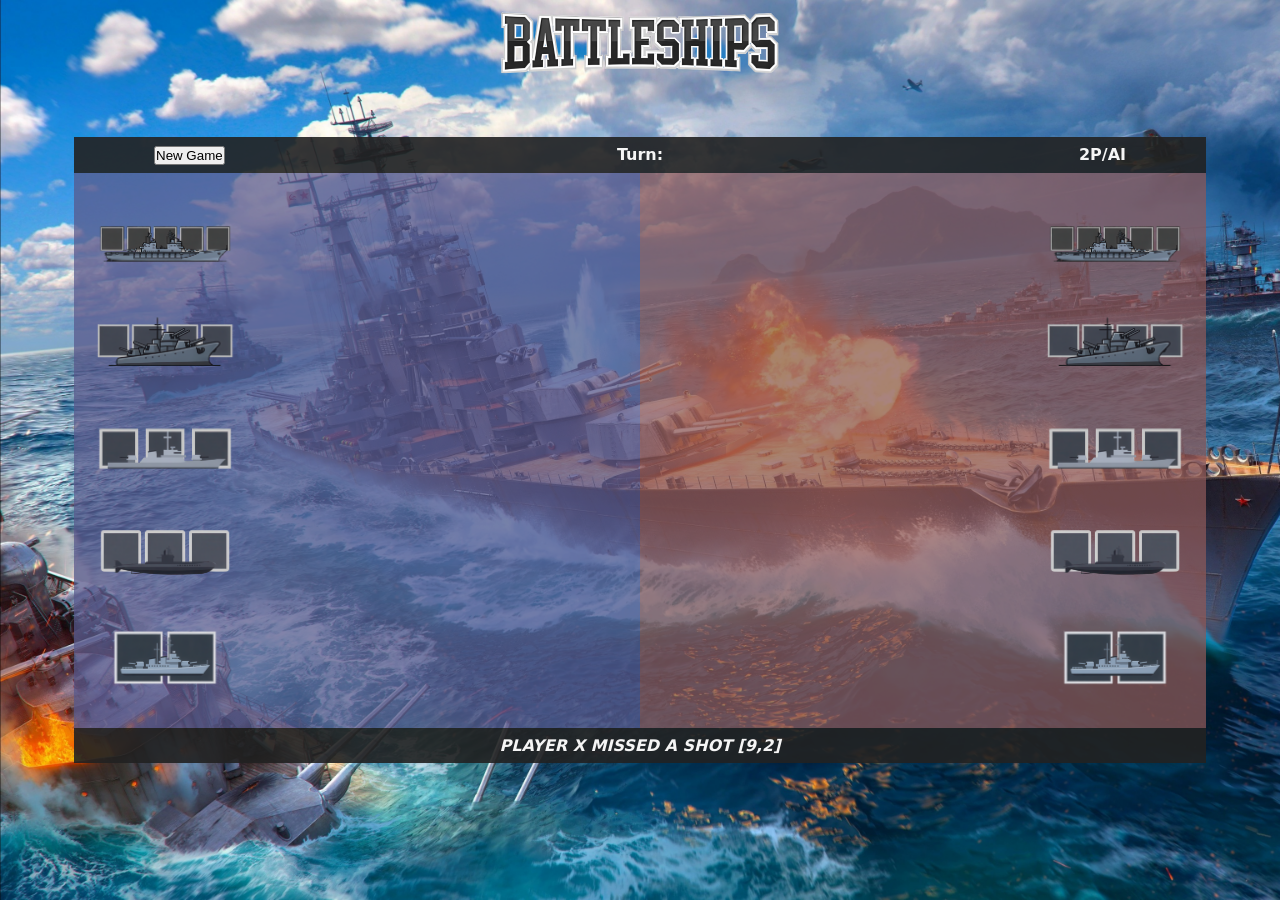
==== src/template.html @ cd9765d9 "feat: add class to newgame button" ====
<!doctype html>
<html lang="en">
  <head>
    <meta charset="UTF-8" />
    <meta name="viewport" content="width=device-width, initial-scale=1.0" />
    <title>Battleship.com</title>
    <link rel="stylesheet" href="styles.css" />
    <script src="index.js" defer></script>
  </head>
  <body>
    <nav class="nav">
      <div class="logo">
        <img
          src="./assets/images/battleships-logo.png"
          alt="Logo with text 'Battleships'"
          width="278px"
          height="60.5px"
        />
      </div>
    </nav>
    <main class="main">
      <section class="main__info">
        <div class="info__newgame">
          <button class="newgame__btn">New Game</button>
        </div>
        <div class="info__turn">
          <p>Turn:</p>
        </div>
        <div class="info__mode">
          <p>2P/AI</p>
        </div>
      </section>
      <section class="game">
        <div class="game__ships1 player1">
          <div class="ship1">
            <img
              src="./assets/icons/ship-carrier.png"
              alt="picture of carrier ship"
              width="150px"
              height="auto"
            />
          </div>
          <div class="ship2">
            <img
              src="./assets/icons/ship-battleship.png"
              alt="picture of battleship ship"
              width="150px"
              height="auto"
            />
          </div>
          <div class="ship3">
            <img
              src="./assets/icons/ship-cruiser.png"
              alt="picture of cruiser ship"
              width="150px"
              height="auto"
            />
          </div>
          <div class="ship4">
            <img
              src="./assets/icons/ship-submarine.png"
              alt="picture of submarine ship"
              width="150px"
              height="auto"
            />
          </div>
          <div class="ship5">
            <img
              src="./assets/icons/ship-destroyer.png"
              alt="picture of destroyer ship"
              width="150px"
              height="auto"
            />
          </div>
        </div>
        <div class="game__board1 player1">
          <div class="board1"></div>
        </div>
        <div class="game__board2 player2">
          <div class="board2"></div>
        </div>
        <div class="game__ships2 player2">
          <div class="ship1">
            <img
              src="./assets/icons/ship-carrier.png"
              alt="picture of carrier ship"
              width="150px"
              height="auto"
            />
          </div>
          <div class="ship2">
            <img
              src="./assets/icons/ship-battleship.png"
              alt="picture of battleship ship"
              width="150px"
              height="auto"
            />
          </div>
          <div class="ship3">
            <img
              src="./assets/icons/ship-cruiser.png"
              alt="picture of cruiser ship"
              width="150px"
              height="auto"
            />
          </div>
          <div class="ship4">
            <img
              src="./assets/icons/ship-submarine.png"
              alt="picture of submarine ship"
              width="150px"
              height="auto"
            />
          </div>
          <div class="ship5">
            <img
              src="./assets/icons/ship-destroyer.png"
              alt="picture of destroyer ship"
              width="150px"
              height="auto"
            />
          </div>
        </div>
      </section>
      <section class="main__info2">
        <div class="info2__turn">
          <p>PLAYER X MISSED A SHOT [9,2]</p>
        </div>
      </section>
    </main>
    <footer class="footer"></footer>
  </body>
</html>
---- src/styles.css ----
* {
  box-sizing: border-box;
  padding: 0;
  margin: 0;
}
html {
  font-family:
    system-ui,
    -apple-system,
    BlinkMacSystemFont,
    "Segoe UI",
    Roboto,
    Oxygen,
    Ubuntu,
    Cantarell,
    "Open Sans",
    "Helvetica Neue",
    sans-serif;
  font-weight: 600;
}
body {
  display: grid;
  background-image: url(./assets/images/warship-bg.jpg);
  background-size: cover;
  min-height: 100vh;
  grid-template: auto 1fr auto/1fr;
}

nav {
  height: 100px;
  display: flex;
  align-content: center;
  justify-content: center;
  padding-block: 0.75rem;
  .logo {
  }
}
main {
  display: grid;
  place-content: center;
  .main__info {
    display: grid;
    grid-template: 1fr/ 1fr 1fr 1fr;
    justify-content: space-between;
    padding: 0.5rem 5rem;
    background-color: rgba(34, 34, 34, 0.9);
    color: whitesmoke;
    .info__turn {
      text-align: center;
    }
    .info__mode {
      text-align: right;
    }
  }
  .main__info2 {
    display: grid;
    grid-template: 1fr/ 1fr;
    width: 100%;
    padding: 0.5rem 5rem;
    background-color: rgba(34, 34, 34, 0.9);
    color: whitesmoke;
    .info2__turn {
      text-align: center;
      font-style: italic;
    }
  }
  .game {
    display: grid;
    grid-template:
      auto / minmax(150px, auto) minmax(200px, 30vw) minmax(200px, 30vw)
      minmax(150px, auto);
    background-color: rgba(110, 110, 110, 0.692);
    min-height: 30vw;

    .game__ships1,
    .game__ships2 {
      padding: 1rem;
    }
    .game__board1,
    .game__board2 {
      padding: 1rem;
      .board1,
      .board2 {
        display: grid;
        grid-template: repeat(10, 1fr) / repeat(10, 1fr);
      }

      /* !Create board in JS*/
    }
    .player1 {
      background-color: rgba(0, 0, 255, 0.15);
    }
    .player2 {
      background-color: rgb(255, 0, 0, 0.15);
    }
  }
}
footer {
  background-color: rgba(0, 0, 0, 0);
  min-height: 100px;
  width: 100%;
}
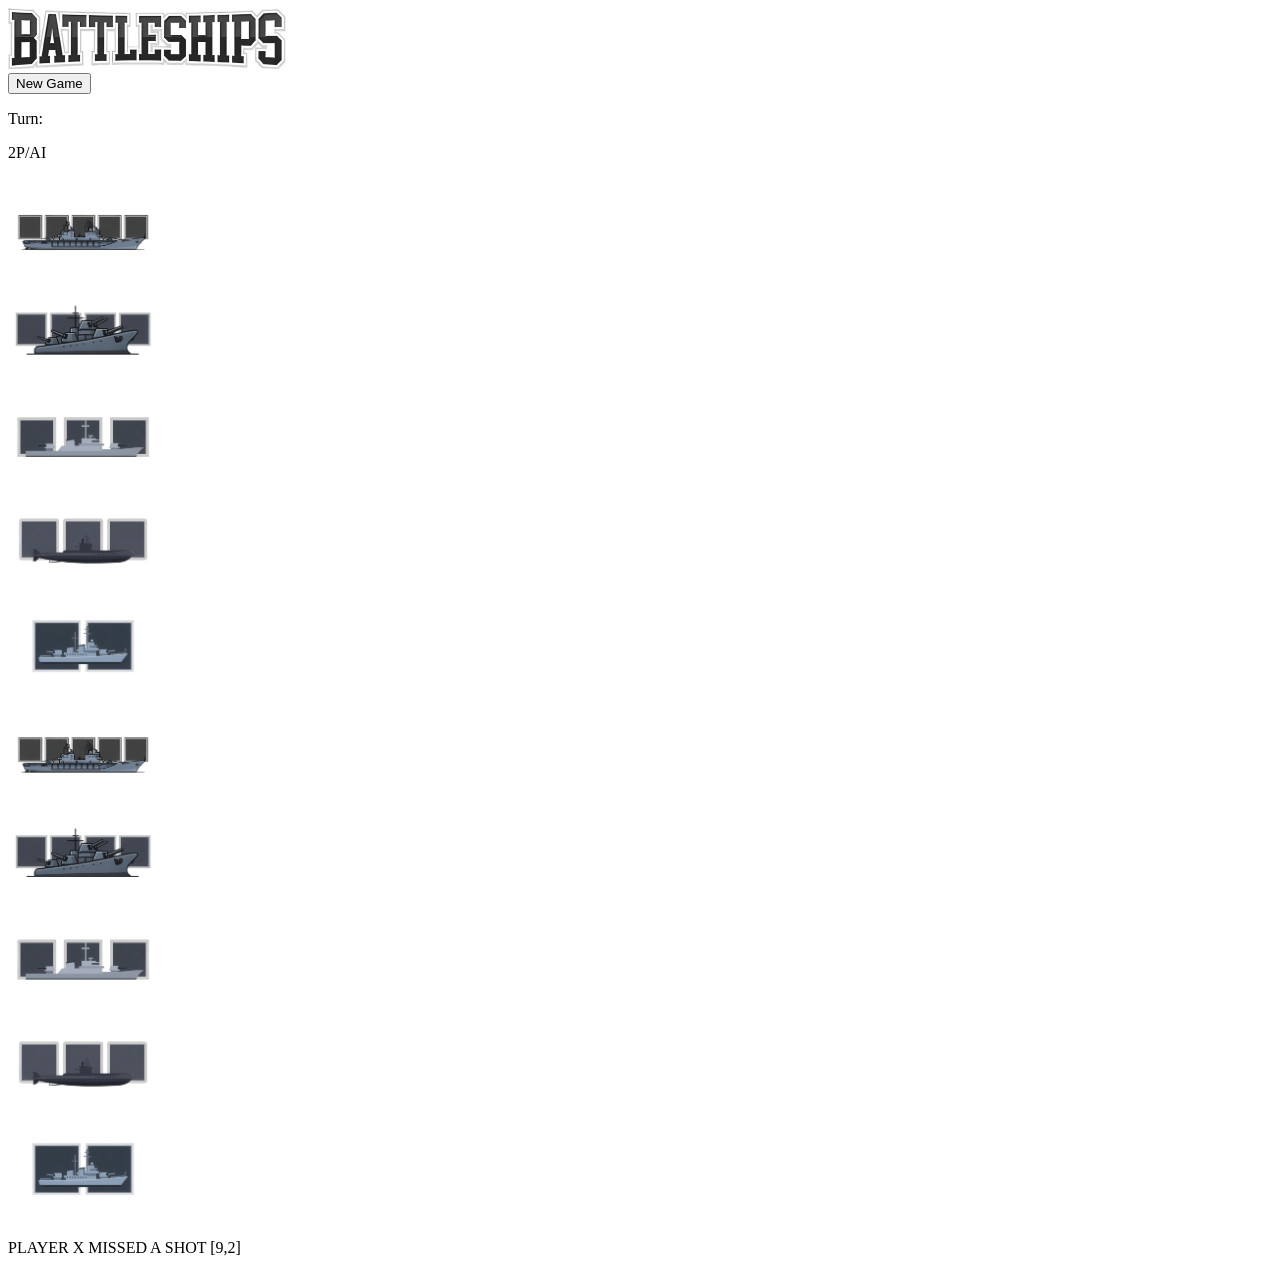
==== commit b1335884: "feat: remove script and css from head in HTML" ====
--- a/src/template.html
+++ b/src/template.html
@@ -4,8 +4,6 @@
     <meta charset="UTF-8" />
     <meta name="viewport" content="width=device-width, initial-scale=1.0" />
     <title>Battleship.com</title>
-    <link rel="stylesheet" href="styles.css" />
-    <script src="index.js" defer></script>
   </head>
   <body>
     <nav class="nav">
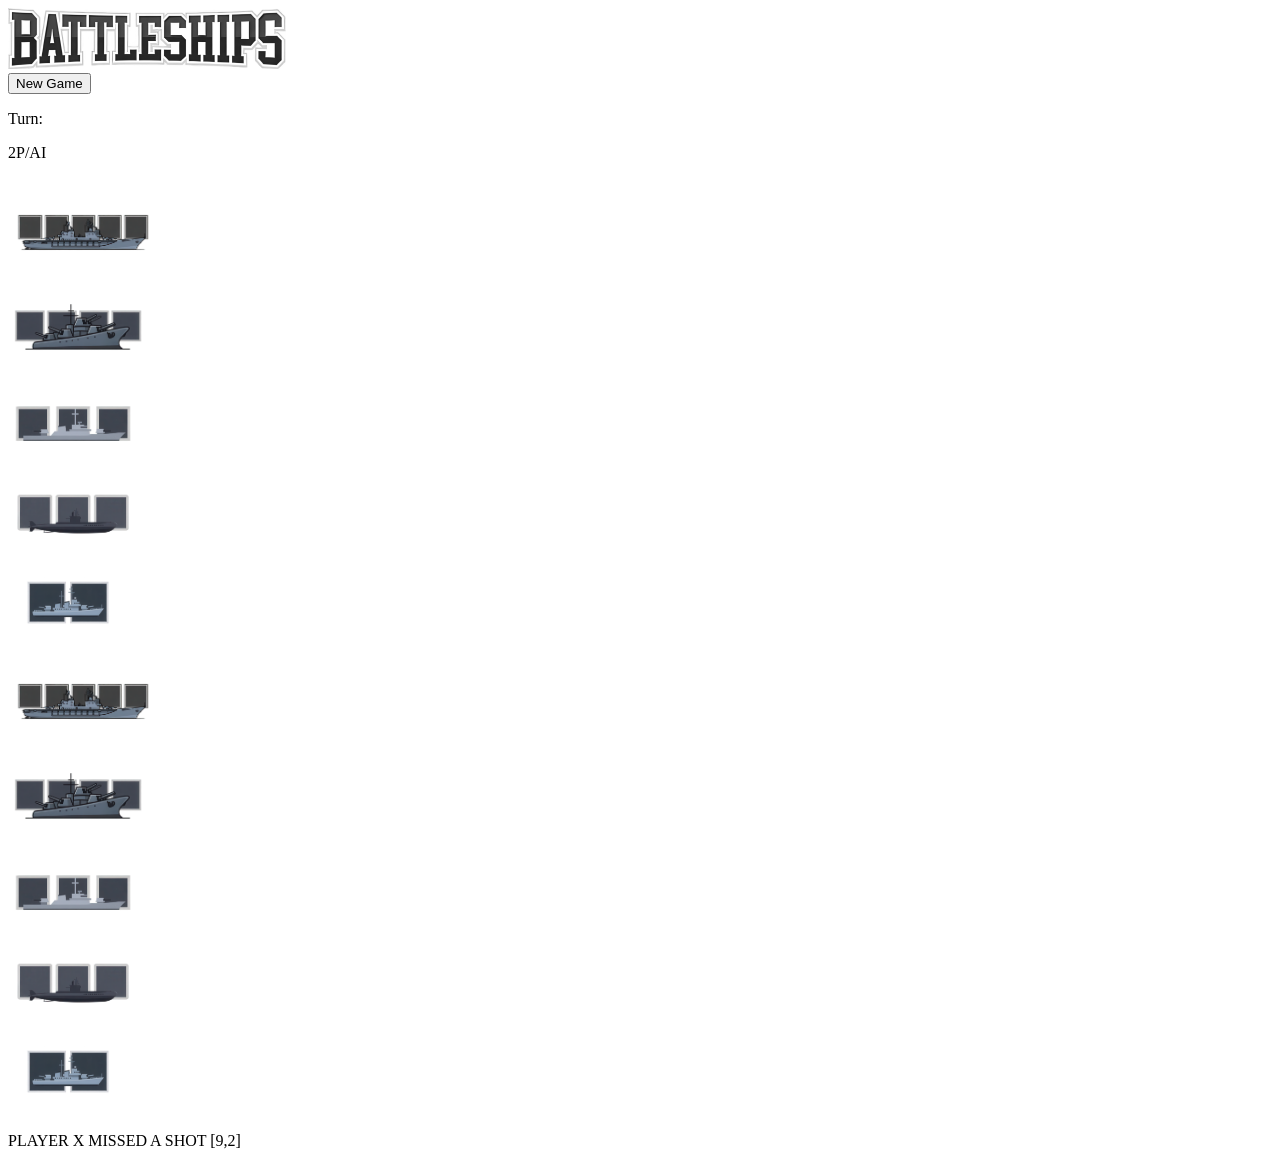
==== commit 400c2a92: "refactor: change ship width properties for better feeling of size" ====
--- a/src/template.html
+++ b/src/template.html
@@ -42,7 +42,7 @@
             <img
               src="./assets/icons/ship-battleship.png"
               alt="picture of battleship ship"
-              width="150px"
+              width="140px"
               height="auto"
             />
           </div>
@@ -50,7 +50,7 @@
             <img
               src="./assets/icons/ship-cruiser.png"
               alt="picture of cruiser ship"
-              width="150px"
+              width="130px"
               height="auto"
             />
           </div>
@@ -58,7 +58,7 @@
             <img
               src="./assets/icons/ship-submarine.png"
               alt="picture of submarine ship"
-              width="150px"
+              width="130px"
               height="auto"
             />
           </div>
@@ -66,7 +66,7 @@
             <img
               src="./assets/icons/ship-destroyer.png"
               alt="picture of destroyer ship"
-              width="150px"
+              width="120px"
               height="auto"
             />
           </div>
@@ -90,7 +90,7 @@
             <img
               src="./assets/icons/ship-battleship.png"
               alt="picture of battleship ship"
-              width="150px"
+              width="140px"
               height="auto"
             />
           </div>
@@ -98,7 +98,7 @@
             <img
               src="./assets/icons/ship-cruiser.png"
               alt="picture of cruiser ship"
-              width="150px"
+              width="130px"
               height="auto"
             />
           </div>
@@ -106,7 +106,7 @@
             <img
               src="./assets/icons/ship-submarine.png"
               alt="picture of submarine ship"
-              width="150px"
+              width="130px"
               height="auto"
             />
           </div>
@@ -114,7 +114,7 @@
             <img
               src="./assets/icons/ship-destroyer.png"
               alt="picture of destroyer ship"
-              width="150px"
+              width="120px"
               height="auto"
             />
           </div>
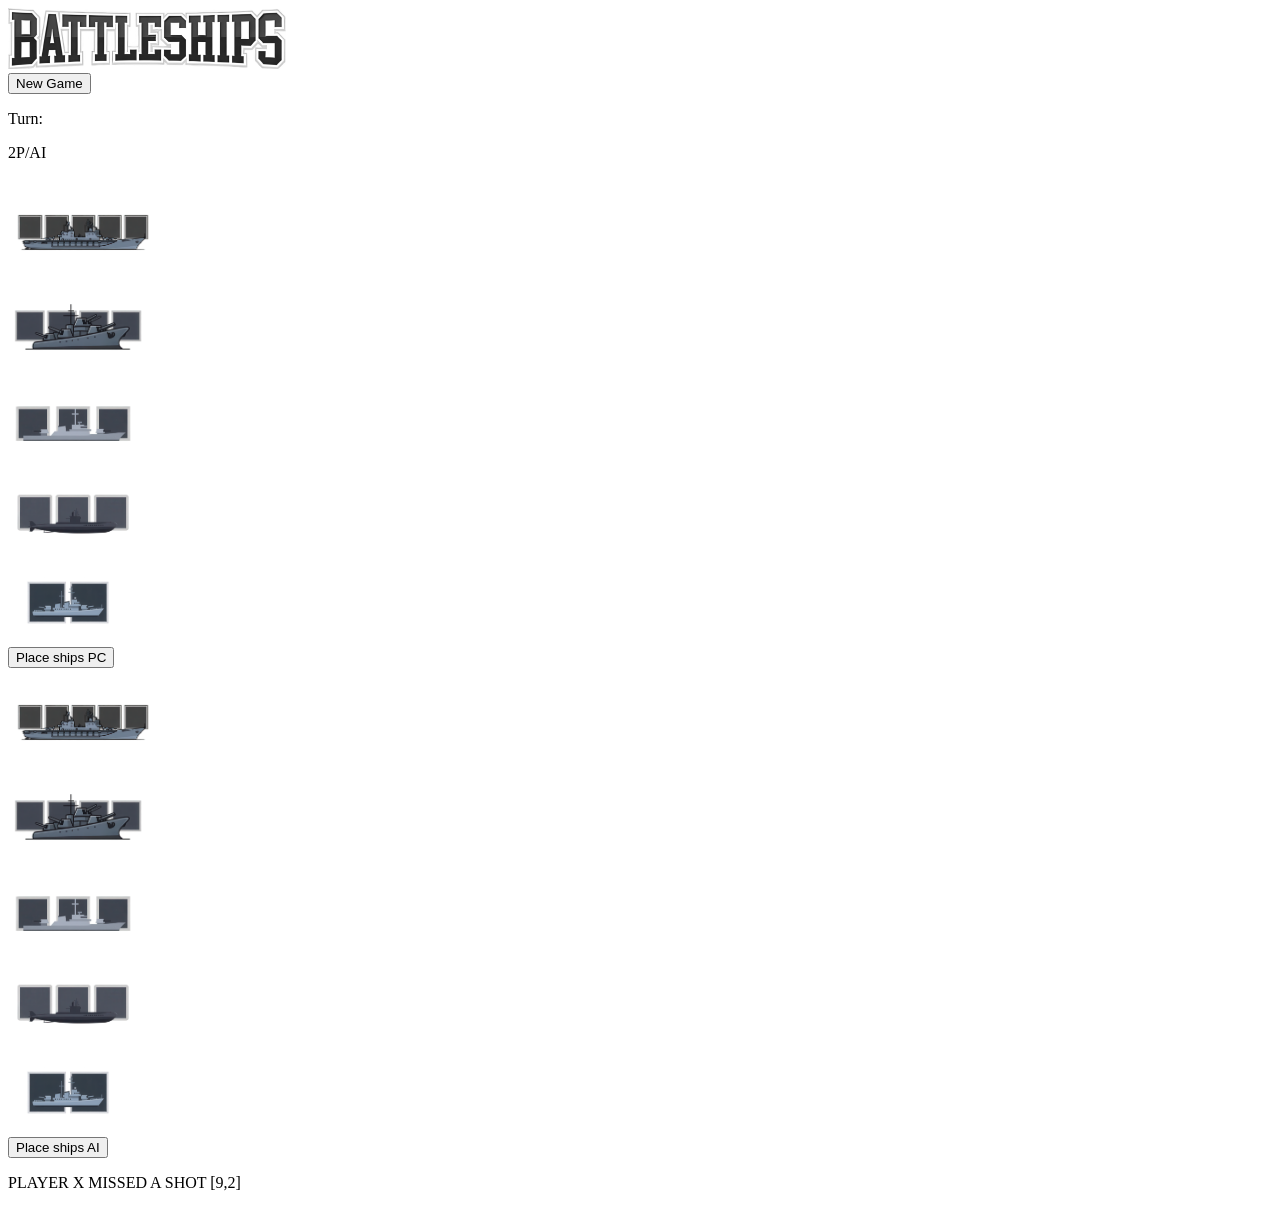
==== commit 913ce1f5: "feat: add place ship button for each player" ====
--- a/src/template.html
+++ b/src/template.html
@@ -19,7 +19,7 @@
     <main class="main">
       <section class="main__info">
         <div class="info__newgame">
-          <button class="newgame__btn">New Game</button>
+          <button class="reloadgame__btn">New Game</button>
         </div>
         <div class="info__turn">
           <p>Turn:</p>
@@ -36,6 +36,7 @@
               alt="picture of carrier ship"
               width="150px"
               height="auto"
+              draggable="true"
             />
           </div>
           <div class="ship2">
@@ -44,6 +45,7 @@
               alt="picture of battleship ship"
               width="140px"
               height="auto"
+              draggable="true"
             />
           </div>
           <div class="ship3">
@@ -52,6 +54,7 @@
               alt="picture of cruiser ship"
               width="130px"
               height="auto"
+              draggable="true"
             />
           </div>
           <div class="ship4">
@@ -60,6 +63,7 @@
               alt="picture of submarine ship"
               width="130px"
               height="auto"
+              draggable="true"
             />
           </div>
           <div class="ship5">
@@ -68,7 +72,11 @@
               alt="picture of destroyer ship"
               width="120px"
               height="auto"
+              draggable="true"
             />
+          </div>
+          <div class="placeShips">
+            <button class="newgame__btn1">Place ships PC</button>
           </div>
         </div>
         <div class="game__board1 player1">
@@ -84,6 +92,7 @@
               alt="picture of carrier ship"
               width="150px"
               height="auto"
+              draggable="true"
             />
           </div>
           <div class="ship2">
@@ -92,6 +101,7 @@
               alt="picture of battleship ship"
               width="140px"
               height="auto"
+              draggable="true"
             />
           </div>
           <div class="ship3">
@@ -100,6 +110,7 @@
               alt="picture of cruiser ship"
               width="130px"
               height="auto"
+              draggable="true"
             />
           </div>
           <div class="ship4">
@@ -108,6 +119,7 @@
               alt="picture of submarine ship"
               width="130px"
               height="auto"
+              draggable="true"
             />
           </div>
           <div class="ship5">
@@ -116,7 +128,11 @@
               alt="picture of destroyer ship"
               width="120px"
               height="auto"
+              draggable="true"
             />
+          </div>
+          <div class="placeShips">
+            <button class="newgame__btn2">Place ships AI</button>
           </div>
         </div>
       </section>
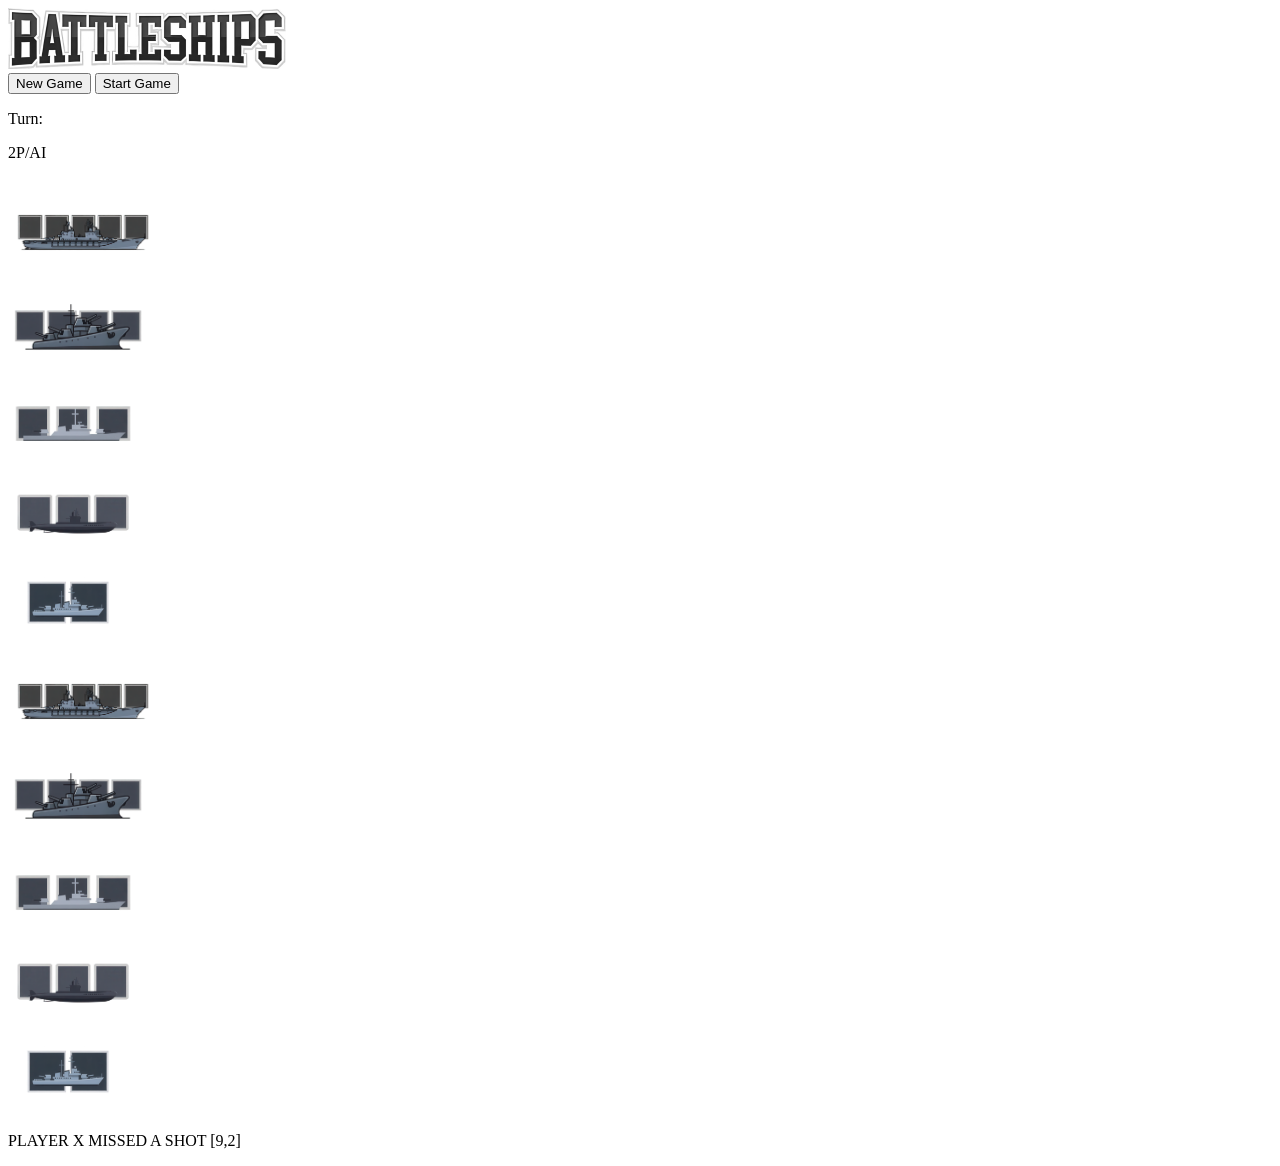
==== commit c7162450: "feat: move 2 place[PC/AI]ships into one button & 2 different modules" ====
--- a/src/template.html
+++ b/src/template.html
@@ -20,6 +20,7 @@
       <section class="main__info">
         <div class="info__newgame">
           <button class="reloadgame__btn">New Game</button>
+          <button class="startgame__btn">Start Game</button>
         </div>
         <div class="info__turn">
           <p>Turn:</p>
@@ -75,9 +76,6 @@
               draggable="true"
             />
           </div>
-          <div class="placeShips">
-            <button class="newgame__btn1">Place ships PC</button>
-          </div>
         </div>
         <div class="game__board1 player1">
           <div class="board1"></div>
@@ -131,9 +129,6 @@
               draggable="true"
             />
           </div>
-          <div class="placeShips">
-            <button class="newgame__btn2">Place ships AI</button>
-          </div>
         </div>
       </section>
       <section class="main__info2">
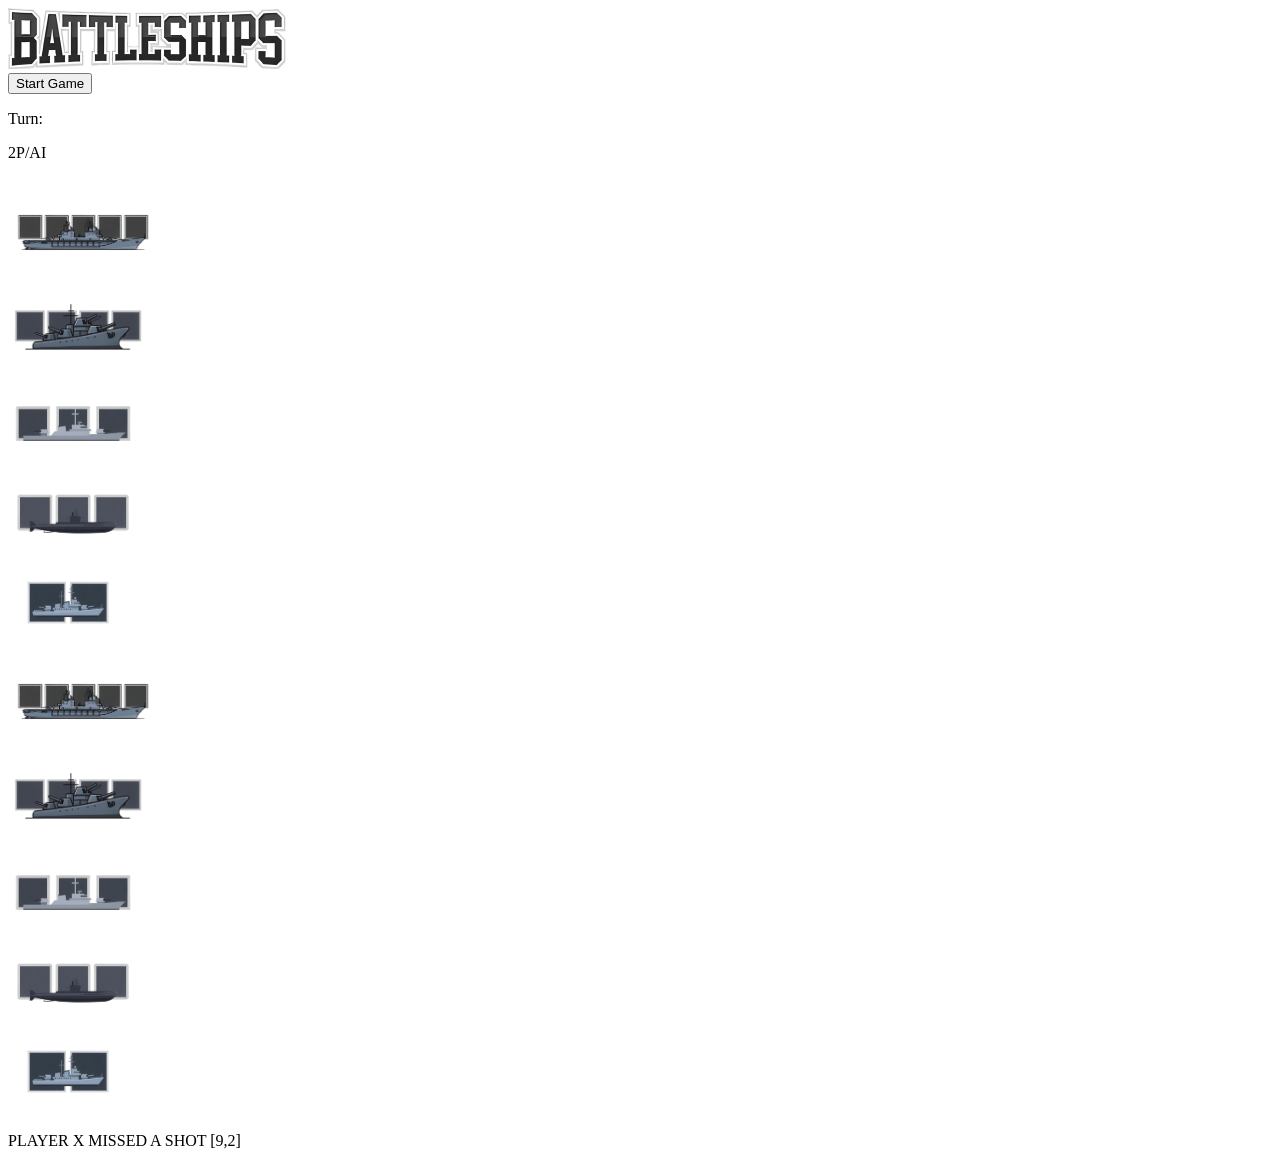
==== commit b7c45f94: "refactor: remove reloadGame (no longer used / better function for that)" ====
--- a/src/template.html
+++ b/src/template.html
@@ -19,7 +19,6 @@
     <main class="main">
       <section class="main__info">
         <div class="info__newgame">
-          <button class="reloadgame__btn">New Game</button>
           <button class="startgame__btn">Start Game</button>
         </div>
         <div class="info__turn">
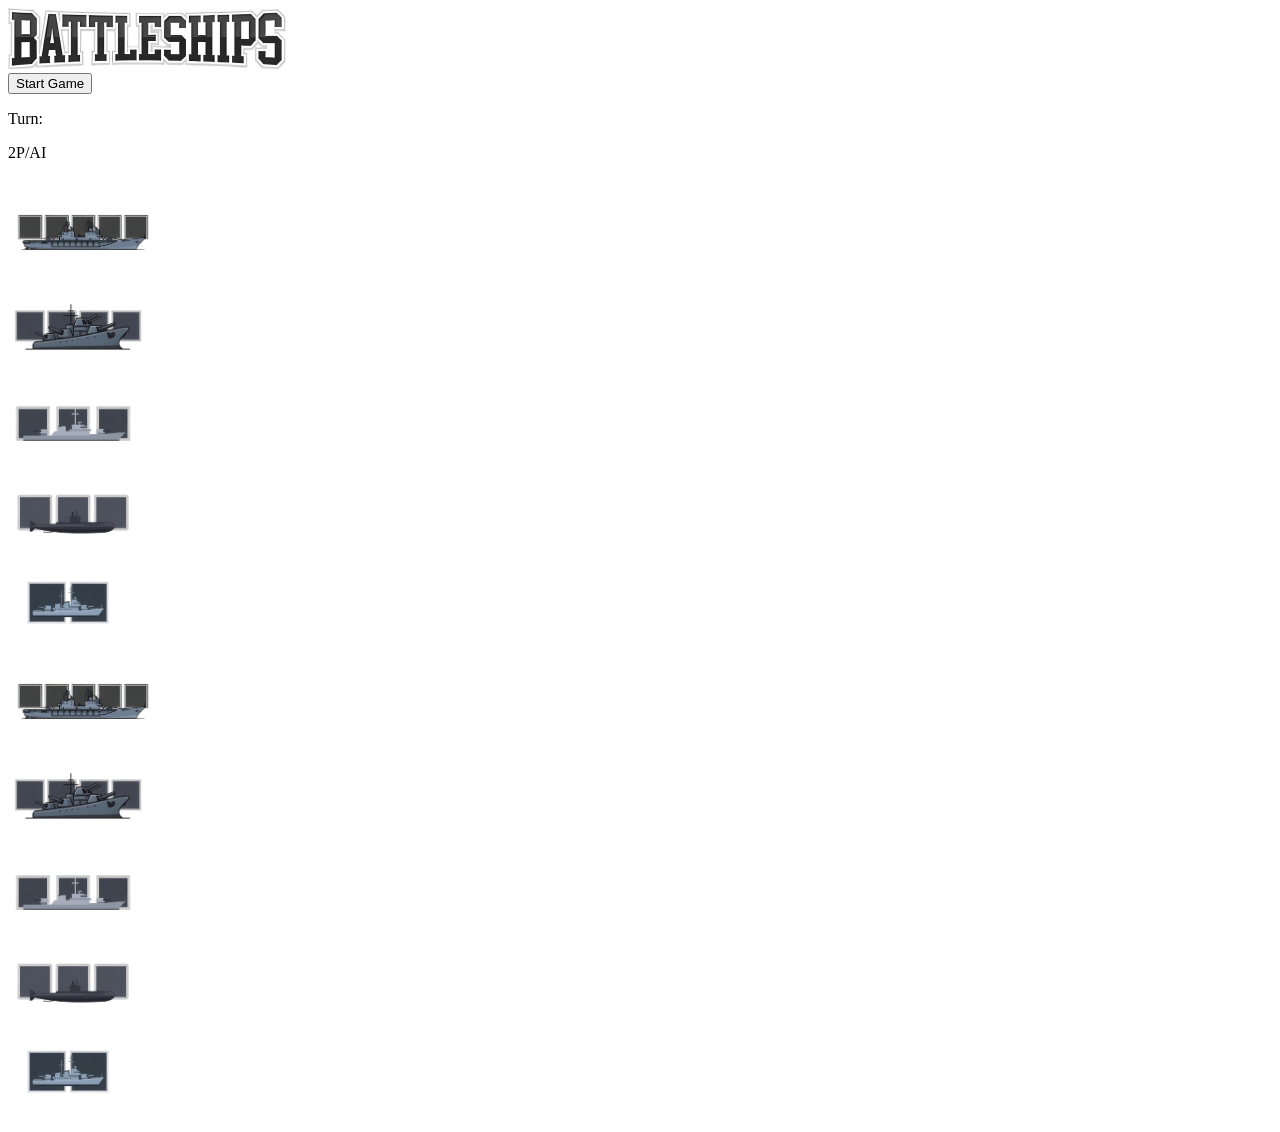
==== commit 3bf2b7d0: "refactor: remove dummy paragraph text" ====
--- a/src/template.html
+++ b/src/template.html
@@ -132,7 +132,7 @@
       </section>
       <section class="main__info2">
         <div class="info2__turn">
-          <p>PLAYER X MISSED A SHOT [9,2]</p>
+          <p></p>
         </div>
       </section>
     </main>
